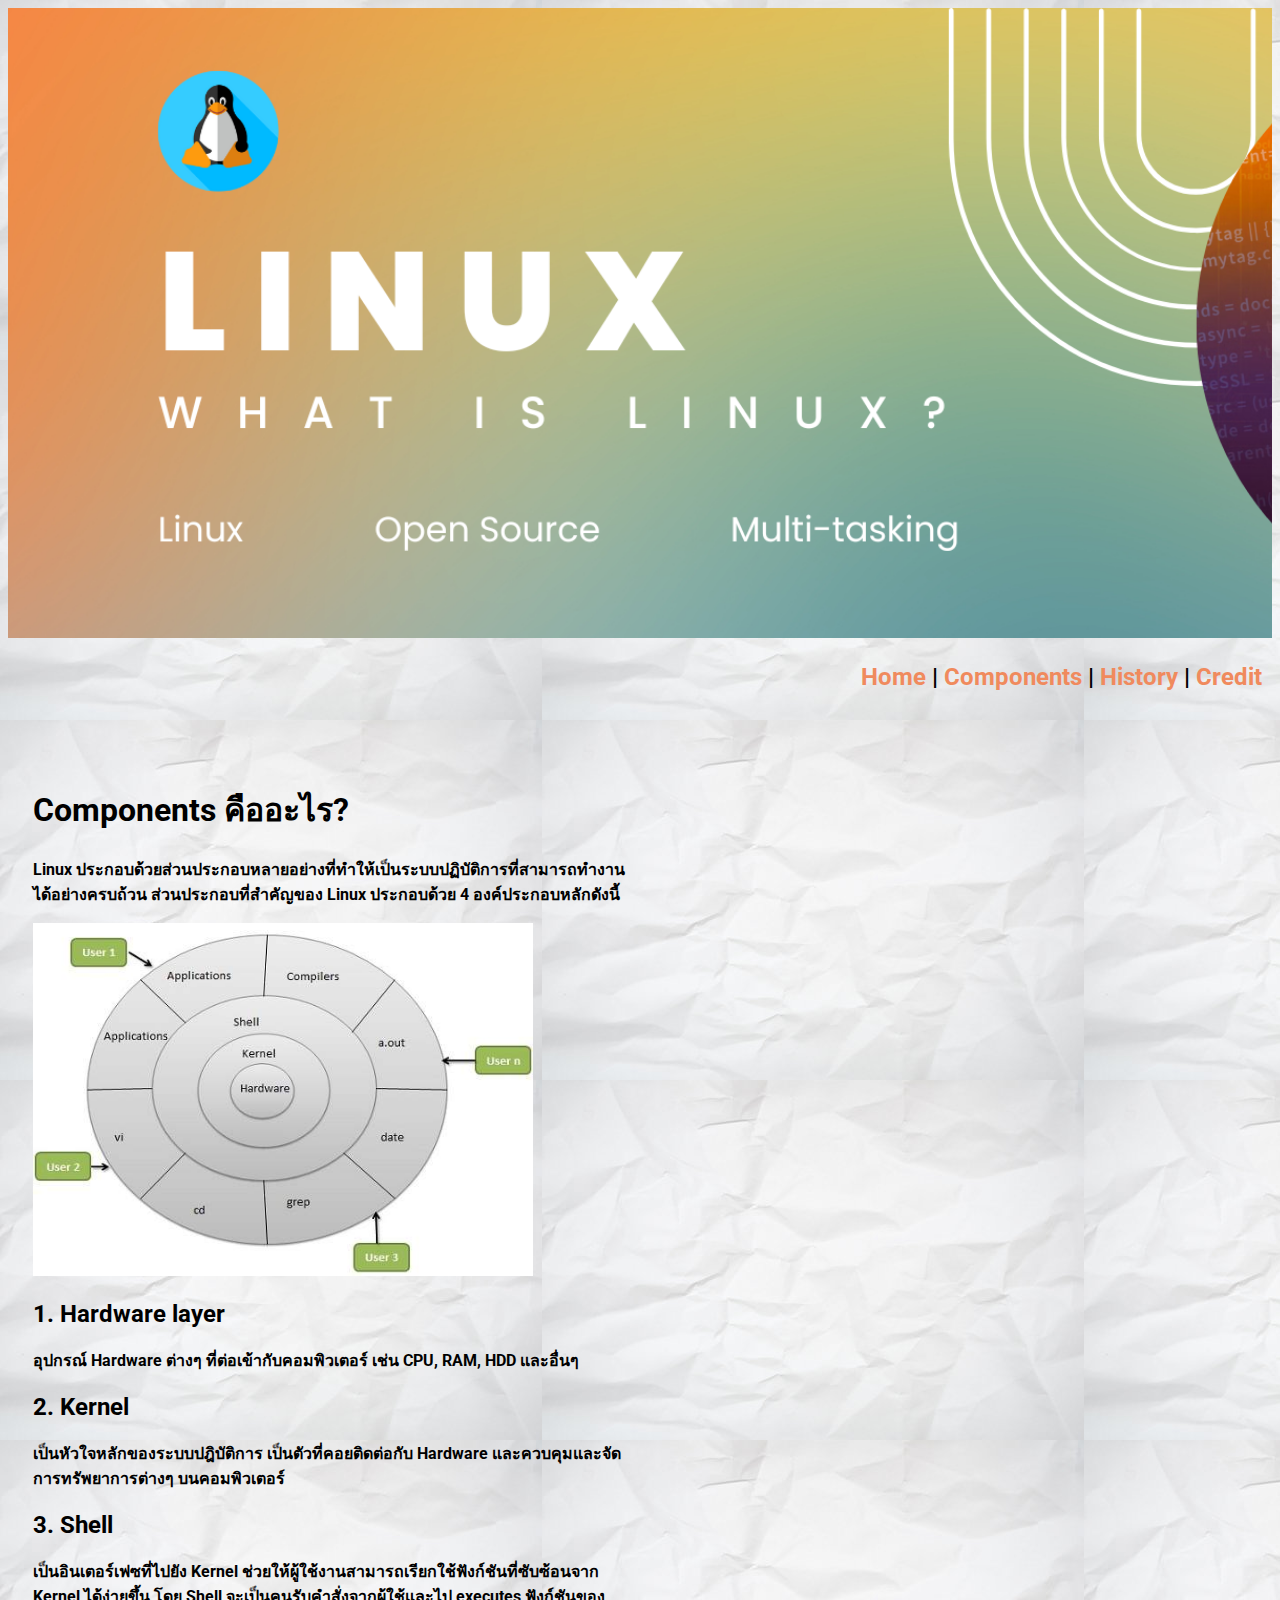
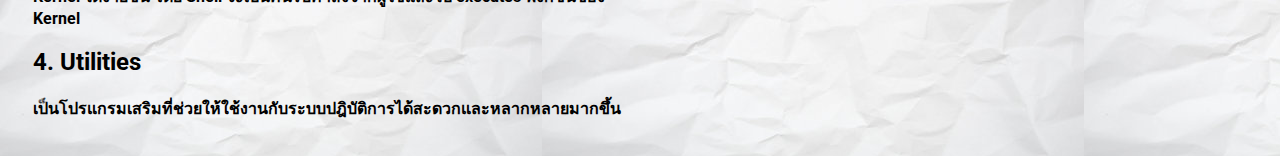
==== components.html @ 89a6802d "Add files via upload" ====
<!DOCTYPE html>
<html lang="en">
<head>
    <meta charset="UTF-8">
    <meta name="viewport" content="width=device-width, initial-scale=1.0">
    <title>Components</title>
    <link rel="stylesheet" href="style.css">

    <link rel="preconnect" href="https://fonts.googleapis.com">
    <link rel="preconnect" href="https://fonts.gstatic.com" crossorigin>
    <link href="https://fonts.googleapis.com/css2?family=Roboto:ital,wght@0,100;0,300;0,400;0,500;0,700;0,900;1,100;1,300;1,400;1,500;1,700;1,900&display=swap" rel="stylesheet">
</head>
<body background="assets/images/paperBackground.jpg">
    
    <div class="img-banner"></div>

    <div class="normal">
        <a href="index.html" class="bar" style="font-size: 150%;">Home<b style="font-size: 100%;"> | </b></a>
        <a href="components.html" class="bar" style="font-size: 150%;">Components<b style="font-size: 100%;"> | </b></a>
        <a href="history.html" class="bar" style="font-size: 150%;">History<b style="font-size: 100%;"> | </b></a>
        <a href="credit.html" class="bar" style="font-size: 150%;">Credit</a>
    </div>
    
    <div class="left">
        <h1>Components คืออะไร?</h1>
        <p>
            Linux ประกอบด้วยส่วนประกอบหลายอย่างที่ทำให้เป็นระบบปฏิบัติการที่สามารถทำงานได้อย่างครบถ้วน 
            ส่วนประกอบที่สำคัญของ Linux ประกอบด้วย 4 องค์ประกอบหลักดังนี้
        </p>
    
        <img src="assets/images/linux_architecture.jpg" style="width: 500px;"/>

        <br>
        <h2>1. Hardware layer</h2>
        <p>
            อุปกรณ์ Hardware ต่างๆ ที่ต่อเข้ากับคอมพิวเตอร์ เช่น CPU, RAM, HDD และอื่นๆ
        </p>
        <h2>2. Kernel</h2>
        <p>
           เป็นหัวใจหลักของระบบปฎิบัติการ เป็นตัวที่คอยติดต่อกับ Hardware และควบคุมและจัดการทรัพยาการต่างๆ บนคอมพิวเตอร์
        </p>
        <h2>3. Shell</h2>
        <p>
            เป็นอินเตอร์เฟซที่ไปยัง Kernel ช่วยให้ผู้ใช้งานสามารถเรียกใช้ฟังก์ชันที่ซับซ้อนจาก Kernel ได้ง่ายขึ้น
            โดย Shell จะเป็นคนรับคำสั่งจากผู้ใช้และไป executes ฟังก์ชันของ Kernel
        <h2>4. Utilities</h2>
        <p>
            เป็นโปรแกรมเสริมที่ช่วยให้ใช้งานกับระบบปฎิบัติการได้สะดวกและหลากหลายมากขึ้น
        </p>
        <br/>
    </div>


</body>
</html>
---- style.css ----
.bar{
    font-size: 1rem;
}

.normal {
    float: right;
    height: 50px;
    clear: both;
    margin: 25px 10px 0px 0px;
}

.left {
    float: left;
    height: 200px;
    width: 600px;
    margin: 50px 50px 10px 25px;
    clear: both;
}

.right {
    float: right;
    margin-right: 10%;
   
    height: 1rem;
    clear: both;
}

.img-banner {
    background-image: url(assets/images/banner.png);
    padding: 35vh 0;
    background-size: cover;
}

.center-img {
    display: block;
    margin-left: auto;
    margin-right: auto;
    width: 25%;
}

.center-text {
    text-align: center;
    margin: 20px 20% 20px 20%;
}

* {
    font-family: "Roboto", sans-serif;
    font-weight: 700;
    font-style: normal;
    color: rgb(0, 0, 0);
}

a:link { text-decoration: none; color: #F08A5D; }
a:visited { text-decoration: none; }
a:hover { text-decoration: none; color: rgb(2, 183, 243); }
a:active { text-decoration: none; color: rgb(0, 43, 233); }
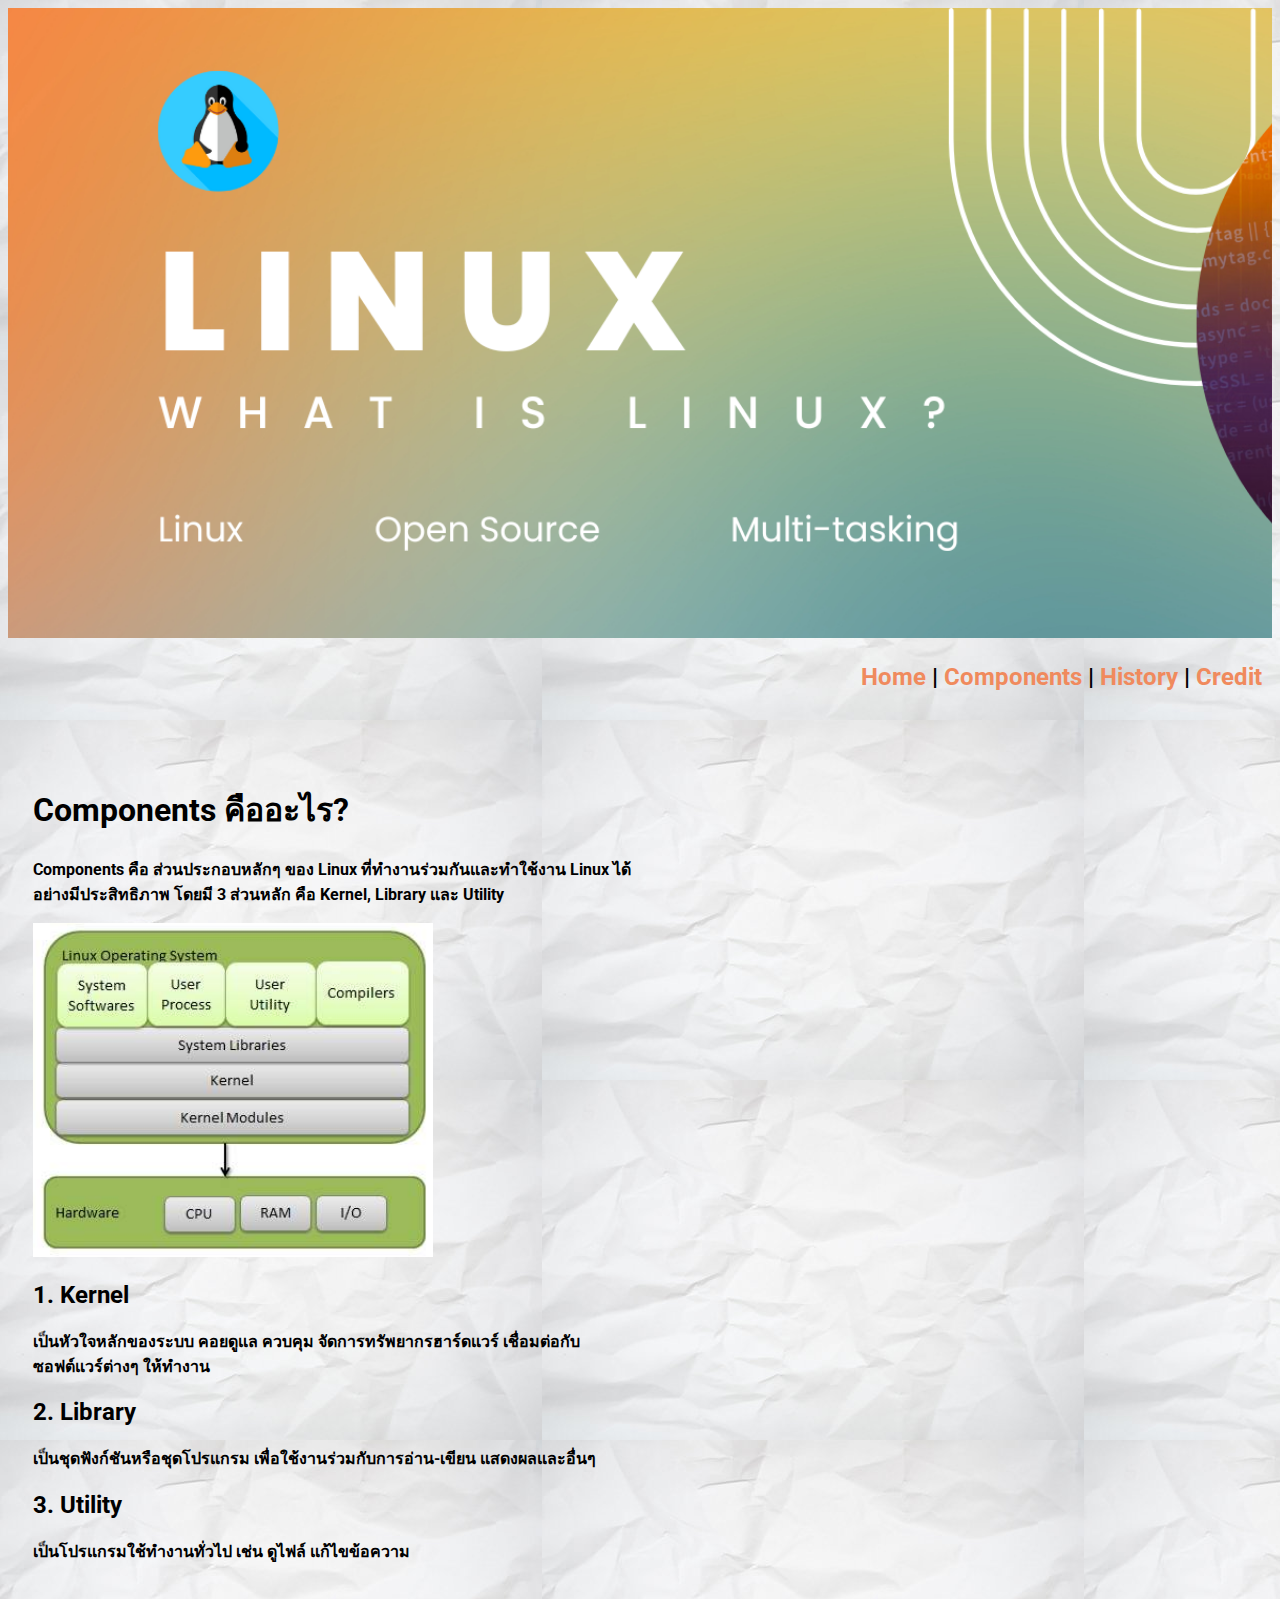
==== commit e9920541: "Add files via upload" ====
--- a/components.html
+++ b/components.html
@@ -24,28 +24,24 @@
     <div class="left">
         <h1>Components คืออะไร?</h1>
         <p>
-            Linux ประกอบด้วยส่วนประกอบหลายอย่างที่ทำให้เป็นระบบปฏิบัติการที่สามารถทำงานได้อย่างครบถ้วน 
-            ส่วนประกอบที่สำคัญของ Linux ประกอบด้วย 4 องค์ประกอบหลักดังนี้
+            Components คือ ส่วนประกอบหลักๆ ของ Linux ที่ทำงานร่วมกันและทำใช้งาน Linux ได้อย่างมีประสิทธิภาพ
+            โดยมี 3 ส่วนหลัก คือ Kernel, Library และ Utility<br>
         </p>
     
-        <img src="assets/images/linux_architecture.jpg" style="width: 500px;"/>
+        <img src="assets/images/linux_compo.jpg" alt="linux_components" style="width: 400px;"/>
 
         <br>
-        <h2>1. Hardware layer</h2>
+        <h2>1. Kernel</h2>
         <p>
-            อุปกรณ์ Hardware ต่างๆ ที่ต่อเข้ากับคอมพิวเตอร์ เช่น CPU, RAM, HDD และอื่นๆ
+            เป็นหัวใจหลักของระบบ คอยดูแล ควบคุม จัดการทรัพยากรฮาร์ดแวร์ เชื่อมต่อกับซอฟต์แวร์ต่างๆ ให้ทำงาน
         </p>
-        <h2>2. Kernel</h2>
+        <h2>2. Library</h2>
         <p>
-           เป็นหัวใจหลักของระบบปฎิบัติการ เป็นตัวที่คอยติดต่อกับ Hardware และควบคุมและจัดการทรัพยาการต่างๆ บนคอมพิวเตอร์
+           เป็นชุดฟังก์ชันหรือชุดโปรแกรม เพื่อใช้งานร่วมกับการอ่าน-เขียน แสดงผลและอื่นๆ
         </p>
-        <h2>3. Shell</h2>
+        <h2>3. Utility</h2>
         <p>
-            เป็นอินเตอร์เฟซที่ไปยัง Kernel ช่วยให้ผู้ใช้งานสามารถเรียกใช้ฟังก์ชันที่ซับซ้อนจาก Kernel ได้ง่ายขึ้น
-            โดย Shell จะเป็นคนรับคำสั่งจากผู้ใช้และไป executes ฟังก์ชันของ Kernel
-        <h2>4. Utilities</h2>
-        <p>
-            เป็นโปรแกรมเสริมที่ช่วยให้ใช้งานกับระบบปฎิบัติการได้สะดวกและหลากหลายมากขึ้น
+           เป็นโปรแกรมใช้ทำงานทั่วไป เช่น ดูไฟล์ แก้ไขข้อความ
         </p>
         <br/>
     </div>
--- a/style.css
+++ b/style.css
@@ -51,6 +51,6 @@
 }
 
 a:link { text-decoration: none; color: #F08A5D; }
-a:visited { text-decoration: none; }
+a:visited { text-decoration: none; color: #F08A5D;}
 a:hover { text-decoration: none; color: rgb(2, 183, 243); }
 a:active { text-decoration: none; color: rgb(0, 43, 233); }